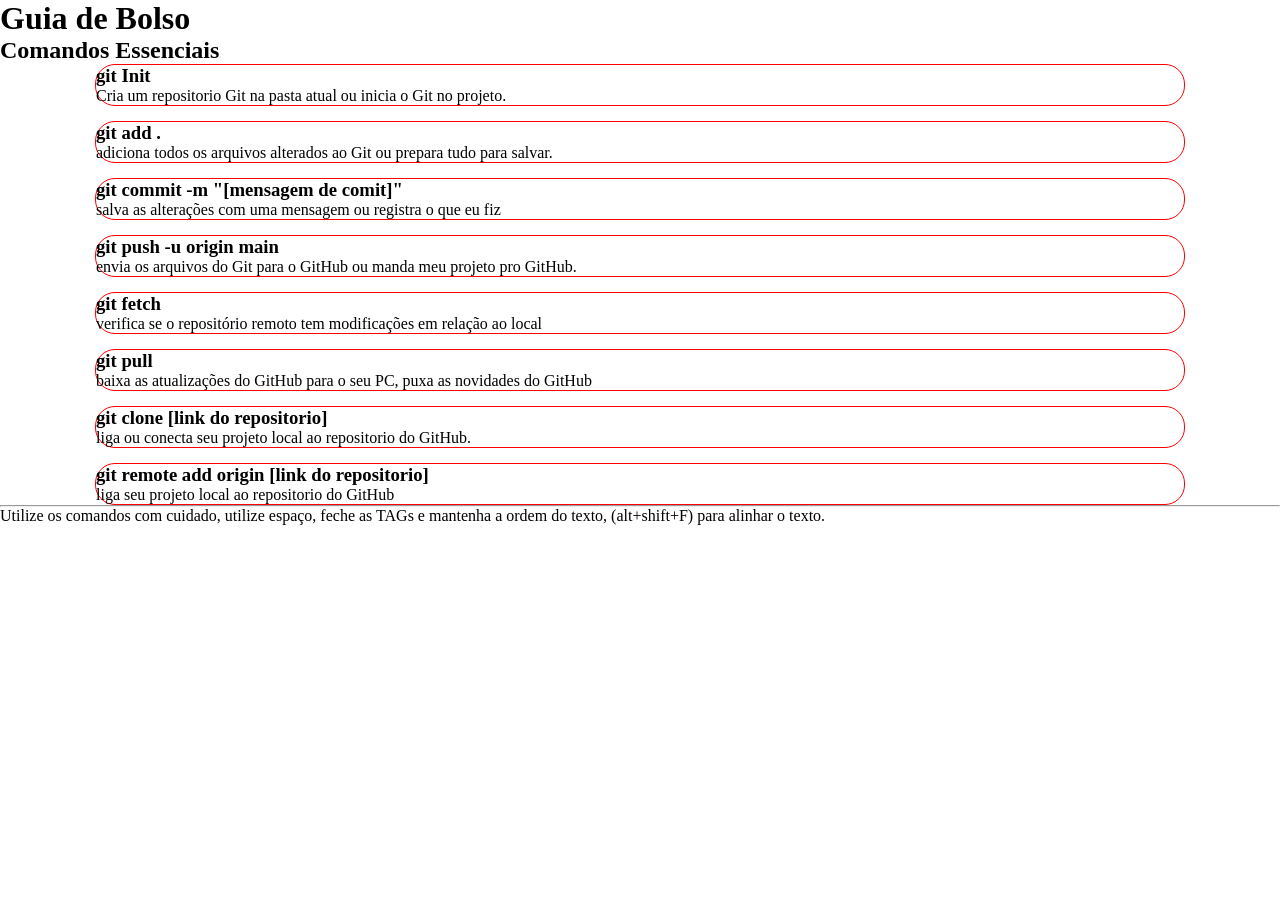
==== index.htm @ 899b97c3 "aplicando os comandos de Responsividade do site para mobile" ====
<!DOCTYPE html>
    <html lang="pt-BR">
<head>
    <meta name="viewport" content="width=device-width, initial-scale=1.0">
    <link rel="stylesheet" href="style.css">
    <title> Guia de Bolso</title>
</head>
<body>
    <header>
        <h1>Guia de Bolso</h1>
    </header>

    <main>
        <h2>Comandos Essenciais</h2>

        <section class="grupoComandos">
            <div class="cartaoComando">
                <h3>git Init</h3>
                <p>Cria um repositorio Git na pasta atual ou inicia o Git no projeto.</p>
            </div>

            <div class="cartaoComando">
                <h3>git add .</h3>
                <p>
                    adiciona todos os arquivos alterados ao Git ou prepara tudo para salvar.
                </p>
            </div>

            <div class="cartaoComando">
                <h3>git commit -m "[mensagem de comit]"</h3>
                <p>salva as alterações com uma mensagem ou registra o que eu fiz</p>
            </div>

            <div class="cartaoComando">
                <h3>git push -u origin main</h3>
                <p>envia os arquivos do Git para o GitHub ou manda meu projeto pro GitHub.</p>
            </div>
        
            <div class="cartaoComando">
                <h3> git fetch</h3>
                <p>verifica se o repositório remoto tem modificações em relação ao local</p>
            </div>

            <div class="cartaoComando">
                <h3> git pull</h3>
                <p>baixa as atualizações do GitHub para o seu PC, puxa as novidades do GitHub </p>
            </div>

            <div class="cartaoComando">
                <h3>git clone [link do repositorio]</h3>
                <p> liga ou conecta seu projeto local ao repositorio do GitHub.
            </div>      

            <div class="cartaoComando">
                <h3>git remote add origin [link do repositorio]</h3>
                <p>liga seu projeto local ao repositorio do GitHub</p>
            </div>
        </section>
    </main>
    <footer>
        <hr>
        <p> Utilize os comandos com cuidado, utilize espaço, feche as TAGs e mantenha a ordem do texto, (alt+shift+F) para alinhar o texto.</p>
    </footer>
</body>
</html>
---- style.css ----
* {
  margin: 0px;
  padding: 0px;
}

.grupoComandos {
  display: flex;
  flex-direction: column;
  align-items: center; /* centraliza os cartões */
  gap: 15px;
}

.cartaoComando {
  border: 1px solid #ff0000;
  border-radius: 20px;
  width: 85vw;
  height:auto;
}

@media (max-width: 480px) {
  .cartaoComando {
    width: 95vw; /* ocupa quase toda a tela */
    font-size: 0.9rem;
  }
  h3 {
    font-size: 1rem;
  }
  p {
    font-size: 0.85rem;
  }

}
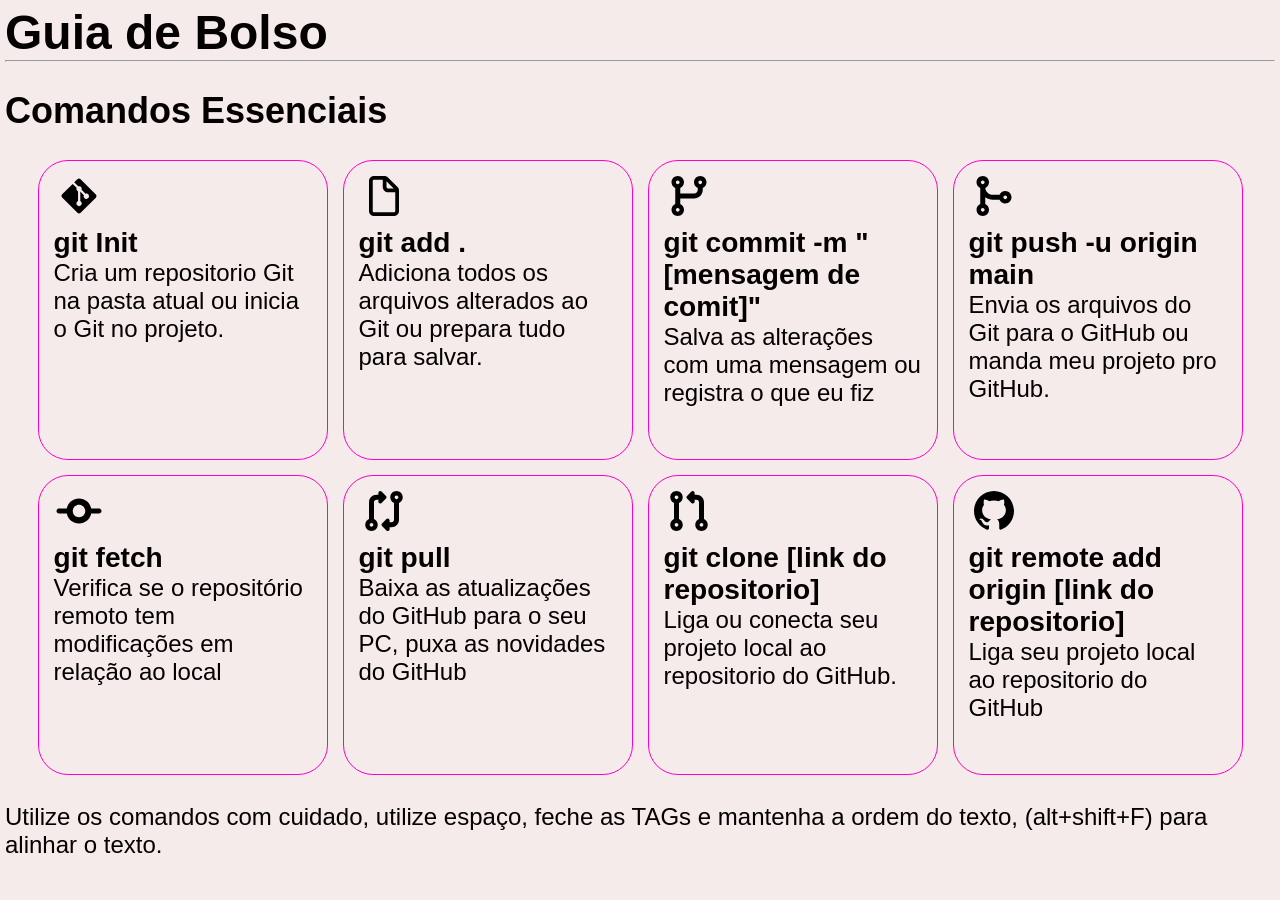
==== commit 6d75d69a: "Adiciona ao guia de bolso git os estilos para mobile" ====
--- a/index.htm
+++ b/index.htm
@@ -1,64 +1,76 @@
 <!DOCTYPE html>
     <html lang="pt-BR">
 <head>
+    <link rel="stylesheet" href="style.css">
     <meta name="viewport" content="width=device-width, initial-scale=1.0">
-    <link rel="stylesheet" href="style.css">
     <title> Guia de Bolso</title>
 </head>
 <body>
     <header>
         <h1>Guia de Bolso</h1>
     </header>
+    <hr>
 
     <main>
+        <br>
         <h2>Comandos Essenciais</h2>
+        <br>
 
         <section class="grupoComandos">
             <div class="cartaoComando">
+                <img src="assets/c1.svg" alt="Git init">
                 <h3>git Init</h3>
                 <p>Cria um repositorio Git na pasta atual ou inicia o Git no projeto.</p>
             </div>
 
             <div class="cartaoComando">
+                <img src="assets/c2.svg"alt="Git add">
                 <h3>git add .</h3>
                 <p>
-                    adiciona todos os arquivos alterados ao Git ou prepara tudo para salvar.
+                    Adiciona todos os arquivos alterados ao Git ou prepara tudo para salvar.
                 </p>
             </div>
 
             <div class="cartaoComando">
+                <img src="assets/c5.svg"alt="Git commit -m">
                 <h3>git commit -m "[mensagem de comit]"</h3>
-                <p>salva as alterações com uma mensagem ou registra o que eu fiz</p>
+                <p>Salva as alterações com uma mensagem ou registra o que eu fiz</p>
             </div>
 
             <div class="cartaoComando">
+                <img src="assets/c8.svg"alt="Git push -u origin main">
                 <h3>git push -u origin main</h3>
-                <p>envia os arquivos do Git para o GitHub ou manda meu projeto pro GitHub.</p>
+                <p>Envia os arquivos do Git para o GitHub ou manda meu projeto pro GitHub.</p>
             </div>
         
             <div class="cartaoComando">
+                <img src="assets/c3.svg"alt="Git fetch">
                 <h3> git fetch</h3>
-                <p>verifica se o repositório remoto tem modificações em relação ao local</p>
+                <p>Verifica se o repositório remoto tem modificações em relação ao local</p>
             </div>
 
             <div class="cartaoComando">
+                <img src="assets/c6.svg"alt="Git pull">
                 <h3> git pull</h3>
-                <p>baixa as atualizações do GitHub para o seu PC, puxa as novidades do GitHub </p>
+                <p>Baixa as atualizações do GitHub para o seu PC, puxa as novidades do GitHub </p>
             </div>
 
             <div class="cartaoComando">
+                <img src="assets/c9.svg"alt="Git clone">
                 <h3>git clone [link do repositorio]</h3>
-                <p> liga ou conecta seu projeto local ao repositorio do GitHub.
+                <p> Liga ou conecta seu projeto local ao repositorio do GitHub.
             </div>      
 
             <div class="cartaoComando">
+                <img src="assets/c4.svg"alt="Git remote add origin">
                 <h3>git remote add origin [link do repositorio]</h3>
-                <p>liga seu projeto local ao repositorio do GitHub</p>
+                <p>Liga seu projeto local ao repositorio do GitHub</p>
             </div>
         </section>
     </main>
     <footer>
-        <hr>
+        
+        <br>
         <p> Utilize os comandos com cuidado, utilize espaço, feche as TAGs e mantenha a ordem do texto, (alt+shift+F) para alinhar o texto.</p>
     </footer>
 </body>
--- a/style.css
+++ b/style.css
@@ -1,33 +1,69 @@
 * {
   margin: 0px;
   padding: 0px;
+  box-sizing: border-box;
+}
+
+/* Fundo da página */
+
+body {
+  background-color: #f5ebeb;
+  color: #050000;
+  font-family: Arial, sans-serif;
+  padding: 5px;
 }
 
 .grupoComandos {
   display: flex;
   flex-direction: column;
-  align-items: center; /* centraliza os cartões */
+  align-items: center;
+  /* centraliza os cartões */
   gap: 15px;
 }
 
 .cartaoComando {
-  border: 1px solid #ff0000;
-  border-radius: 20px;
-  width: 85vw;
-  height:auto;
+  border: 1px solid #ff00c8;
+  border-radius: 30px;
+  width: 70vw;
+  height: 14vh;
+  padding: 10px 15px;
 }
 
-@media (max-width: 480px) {
-  .cartaoComando {
-    width: 95vw; /* ocupa quase toda a tela */
-    font-size: 0.9rem;
-  }
-  h3 {
-    font-size: 1rem;
-  }
-  p {
-    font-size: 0.85rem;
+.cartaoComando img {
+  width: 50px;
+  height: 50px;
+}
+
+@media only screen and (min-width: 620px) {
+  body {
+    font-size: x-large;
   }
 
+  .cartaoComando {
+    height: 220px;
+  }
 }
- +
+@media only screen and (min-width: 768px) {
+  .grupoComandos {
+    flex-direction: row;
+    flex-wrap: wrap;
+    justify-content: center;
+  }
+
+  .cartaoComando {
+    width: calc(50vw - 30px);
+  }
+}
+
+@media only screen and (min-width: 1100px) {
+.cartaoComando {
+    width: calc(25vw - 30px);
+    height: 300px;
+    transition: 150ms;
+  }
+
+  .cartaoComando:hover{
+    scale: 105%;
+  }
+}
